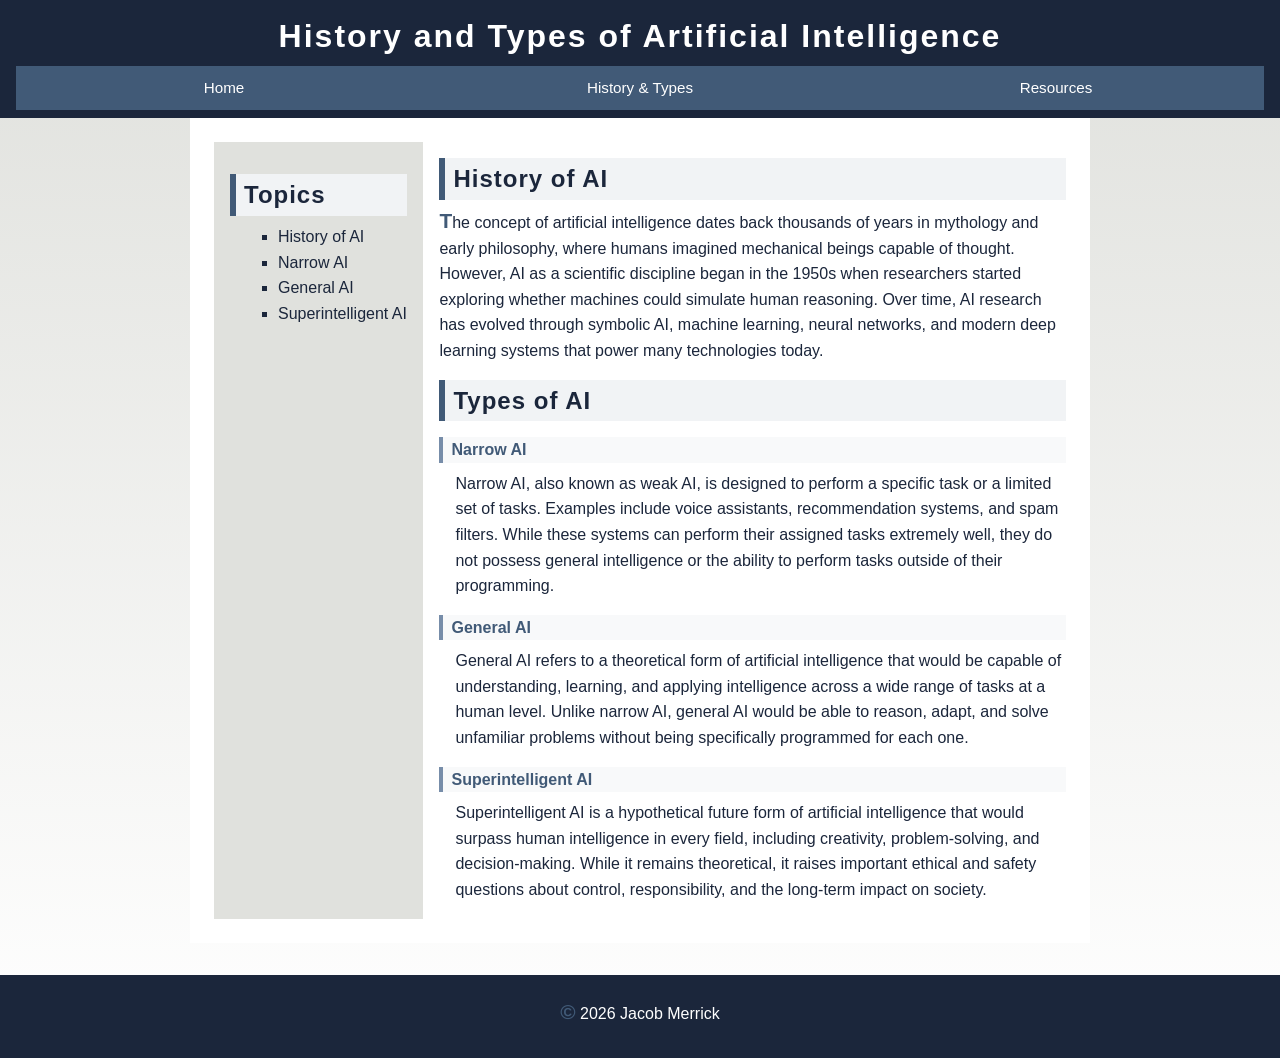
==== history.html @ e44a5c45 "Add files via upload" ====
<!DOCTYPE html>
<html lang="en">

<head>
    <meta charset="UTF-8">
    <title>History of AI</title>
    <link rel="stylesheet" href="styles/styles.css">
</head>

<body>

<header>
    <h1>History and Types of Artificial Intelligence</h1>

    <nav>
        <ul>
            <li><a href="index.html">Home</a></li>
            <li><a href="history.html">History & Types</a></li>
            <li><a href="resources.html">Resources</a></li>
        </ul>
    </nav>
</header>

<main>

<aside>
    <h2>Topics</h2>
    <ul>
        <li>History of AI</li>
        <li>Narrow AI</li>
        <li>General AI</li>
        <li>Superintelligent AI</li>
    </ul>
</aside>

<section>

<h2>History of AI</h2>

<p>The concept of artificial intelligence dates back thousands of years in mythology and early philosophy, where humans imagined mechanical beings capable of thought. However, AI as a scientific discipline began in the 1950s when researchers started exploring whether machines could simulate human reasoning. Over time, AI research has evolved through symbolic AI, machine learning, neural networks, and modern deep learning systems that power many technologies today.</p>

<h2>Types of AI</h2>

<dl>
    <dt>Narrow AI</dt>
    <dd>Narrow AI, also known as weak AI, is designed to perform a specific task or a limited set of tasks. Examples include voice assistants, recommendation systems, and spam filters. While these systems can perform their assigned tasks extremely well, they do not possess general intelligence or the ability to perform tasks outside of their programming.</dd>

    <dt>General AI</dt>
    <dd>General AI refers to a theoretical form of artificial intelligence that would be capable of understanding, learning, and applying intelligence across a wide range of tasks at a human level. Unlike narrow AI, general AI would be able to reason, adapt, and solve unfamiliar problems without being specifically programmed for each one.</dd>

    <dt>Superintelligent AI</dt>
    <dd>Superintelligent AI is a hypothetical future form of artificial intelligence that would surpass human intelligence in every field, including creativity, problem-solving, and decision-making. While it remains theoretical, it raises important ethical and safety questions about control, responsibility, and the long-term impact on society.</dd>
</dl>

</section>

</main>

<footer>
    <p>&copy; 2026 Jacob Merrick</p>
</footer>

</body>
</html>
---- styles/styles.css ----
/*
Name: Jacob Merrick
Date: 06/09/2026
CS 125H - Lab 7, v4
*/

:root {
    --dark: #1B263B;
    --blue: #415A77;
    --light-blue: #778DA9;
    --bg: #E0E1DD;
    --white: #FFFFFF;
}

* {
    margin: 0;
    padding: 0;
    box-sizing: border-box;
}

body {
    font-family: Arial, Helvetica, sans-serif;
    font-size: 1em;
    line-height: 1.6em;
    background: linear-gradient(to bottom, var(--bg), var(--white));
    color: var(--dark);
}

a:link,
a:visited,
a:hover,
a:focus {
    text-decoration: none;
    color: inherit;
}

p {
    margin: 0.5rem 0 1rem;
}

p::first-letter {
    font-size: 1.3em;
    font-weight: bold;
    color: var(--blue);
}

header {
    background-color: var(--dark);
    color: var(--white);
    text-align: center;
    padding: 1.5rem 1rem 0.5rem; 
    margin-bottom: 0;
}

header h1 {
    letter-spacing: 2px;
    margin-bottom: 1rem; 
}

nav ul {
    list-style: none;
    display: flex;
    justify-content: center;
    background-color: var(--blue);
    margin-top: 0;     
    padding: 0;
}

nav li {
    flex: 1;
}

nav a {
    display: block;
    padding: 0.6rem;  
    font-size: 0.95rem; 
    text-align: center;
    color: var(--white);
}

nav a:hover,
nav a:focus {
    background-color: var(--light-blue);
    color: var(--dark);
}

main {
    max-width: 900px;
    margin: auto;
    background-color: var(--white);
    padding: 1.5rem;
    display: flex;
    gap: 1rem;
}

aside {
    flex-basis: 25%;
    background-color: var(--bg);
    padding: 1rem;
}

section {
    flex-basis: 75%;
}

main h2 {
    letter-spacing: 1px;
    margin-top: 1rem;
    padding: 0.5rem;
    border-left: 6px solid var(--blue);
    background-color: #f1f3f5;
}

dt,
article h3 {
    color: var(--blue);
    font-weight: bold;
    margin: 1rem 0 0.5rem;
    padding-left: 0.5rem;
    border-left: 4px solid var(--light-blue);
    background-color: #f8f9fa;
}

dd {
    padding-left: 1rem;
    margin-bottom: 1rem;
}

section article {
    background-color: #f1f3f5;
    border: 1px solid var(--light-blue);
    padding: 1rem;
    margin-bottom: 1rem;
    border-radius: 5px;
}

section div {
    overflow: hidden;
    margin-top: 1rem;
}

section div img {
    float: left;
    width: 40%;
    max-width: 250px;
    margin: 0 1rem 1rem 0;
    border-radius: 10px;
}

aside ul {
    list-style: square;
    padding-left: 1.5rem;
}

main ul {
    margin: 0.5rem 0 1rem 1.5rem;
}

footer {
    margin-top: 2rem;
    padding: 1rem;
    background-color: var(--dark);
}

footer p {
    text-align: center;
    color: var(--white);
}
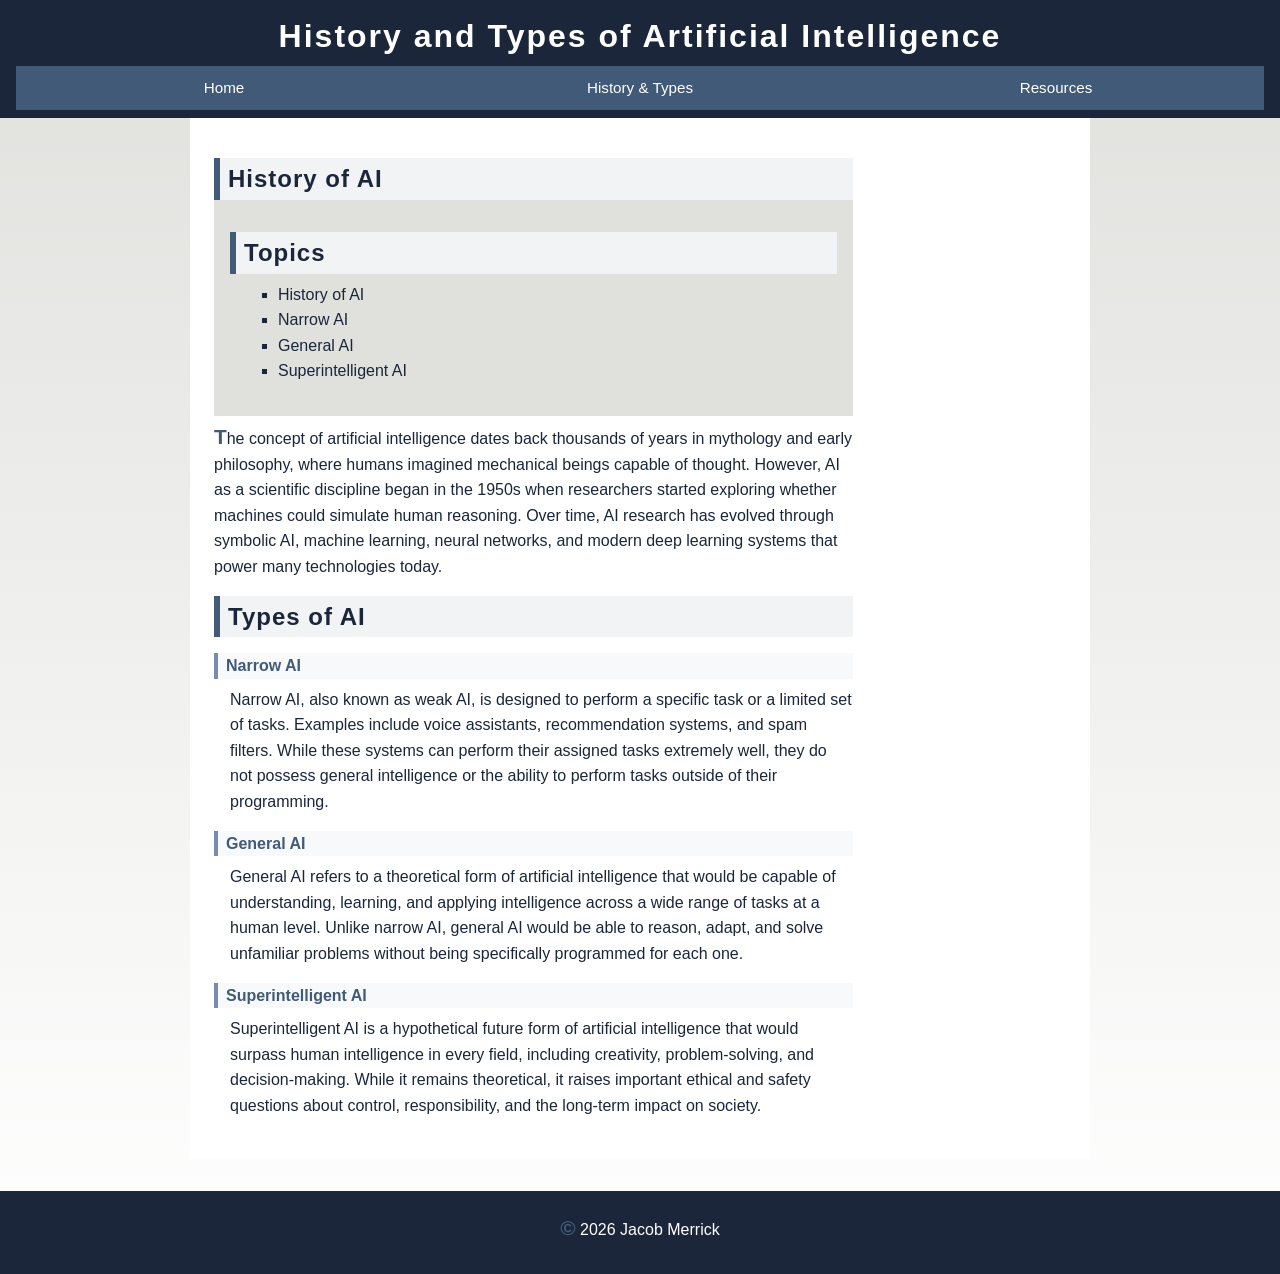
==== commit af7c825b: "Update history.html" ====
--- a/history.html
+++ b/history.html
@@ -1,64 +1,70 @@
 <!DOCTYPE html>
 <html lang="en">
 
-<head>
+<head> 
+	<!--
+        Name: Jacob Merrick
+        Date: 06/09/2026
+        CS 125H - Lab 7, v5
+    -->
     <meta charset="UTF-8">
+
     <title>History of AI</title>
+
     <link rel="stylesheet" href="styles/styles.css">
 </head>
 
 <body>
 
-<header>
-    <h1>History and Types of Artificial Intelligence</h1>
+    <header>
+        <h1>History and Types of Artificial Intelligence</h1>
 
-    <nav>
-        <ul>
-            <li><a href="index.html">Home</a></li>
-            <li><a href="history.html">History & Types</a></li>
-            <li><a href="resources.html">Resources</a></li>
-        </ul>
-    </nav>
-</header>
+        <nav>
+            <ul>
+                <li><a href="index.html" title="Go to Home page">Home</a></li>
+                <li><a href="history.html" title="View History and Types of AI">History & Types</a></li>
+                <li><a href="resources.html" title="View AI Resources">Resources</a></li>
+            </ul>
+        </nav>
+    </header>
 
-<main>
+    <main id="otherpages">
+        <section>
+            <h2>History of AI</h2> 
+			
+			<aside>
+					<h2>Topics</h2>
+				<ul>
+					<li>History of AI</li>
+					<li>Narrow AI</li>
+					<li>General AI</li>
+					<li>Superintelligent AI</li>
+				</ul>
+			</aside>
 
-<aside>
-    <h2>Topics</h2>
-    <ul>
-        <li>History of AI</li>
-        <li>Narrow AI</li>
-        <li>General AI</li>
-        <li>Superintelligent AI</li>
-    </ul>
-</aside>
+            <p>The concept of artificial intelligence dates back thousands of years in mythology and early philosophy, where humans imagined mechanical beings capable of thought. However, AI as a scientific discipline began in the 1950s when researchers started exploring whether machines could simulate human reasoning. Over time, AI research has evolved through symbolic AI, machine learning, neural networks, and modern deep learning systems that power many technologies today.</p>
 
-<section>
+            <h2>Types of AI</h2>
 
-<h2>History of AI</h2>
+            <dl>
+                <dt>Narrow AI</dt>
+                <dd>Narrow AI, also known as weak AI, is designed to perform a specific task or a limited set of tasks. Examples include voice assistants, recommendation systems, and spam filters. While these systems can perform their assigned tasks extremely well, they do not possess general intelligence or the ability to perform tasks outside of their programming.</dd>
 
-<p>The concept of artificial intelligence dates back thousands of years in mythology and early philosophy, where humans imagined mechanical beings capable of thought. However, AI as a scientific discipline began in the 1950s when researchers started exploring whether machines could simulate human reasoning. Over time, AI research has evolved through symbolic AI, machine learning, neural networks, and modern deep learning systems that power many technologies today.</p>
+                <dt>General AI</dt>
+                <dd>General AI refers to a theoretical form of artificial intelligence that would be capable of understanding, learning, and applying intelligence across a wide range of tasks at a human level. Unlike narrow AI, general AI would be able to reason, adapt, and solve unfamiliar problems without being specifically programmed for each one.</dd>
 
-<h2>Types of AI</h2>
+                <dt>Superintelligent AI</dt>
+                <dd>Superintelligent AI is a hypothetical future form of artificial intelligence that would surpass human intelligence in every field, including creativity, problem-solving, and decision-making. While it remains theoretical, it raises important ethical and safety questions about control, responsibility, and the long-term impact on society.</dd>
+            </dl>
 
-<dl>
-    <dt>Narrow AI</dt>
-    <dd>Narrow AI, also known as weak AI, is designed to perform a specific task or a limited set of tasks. Examples include voice assistants, recommendation systems, and spam filters. While these systems can perform their assigned tasks extremely well, they do not possess general intelligence or the ability to perform tasks outside of their programming.</dd>
+        </section>
 
-    <dt>General AI</dt>
-    <dd>General AI refers to a theoretical form of artificial intelligence that would be capable of understanding, learning, and applying intelligence across a wide range of tasks at a human level. Unlike narrow AI, general AI would be able to reason, adapt, and solve unfamiliar problems without being specifically programmed for each one.</dd>
+    </main>
 
-    <dt>Superintelligent AI</dt>
-    <dd>Superintelligent AI is a hypothetical future form of artificial intelligence that would surpass human intelligence in every field, including creativity, problem-solving, and decision-making. While it remains theoretical, it raises important ethical and safety questions about control, responsibility, and the long-term impact on society.</dd>
-</dl>
-
-</section>
-
-</main>
-
-<footer>
-    <p>&copy; 2026 Jacob Merrick</p>
-</footer>
+    <footer>
+        <p>&copy; 2026 Jacob Merrick</p>
+    </footer>
 
 </body>
-</html>+
+</html>
